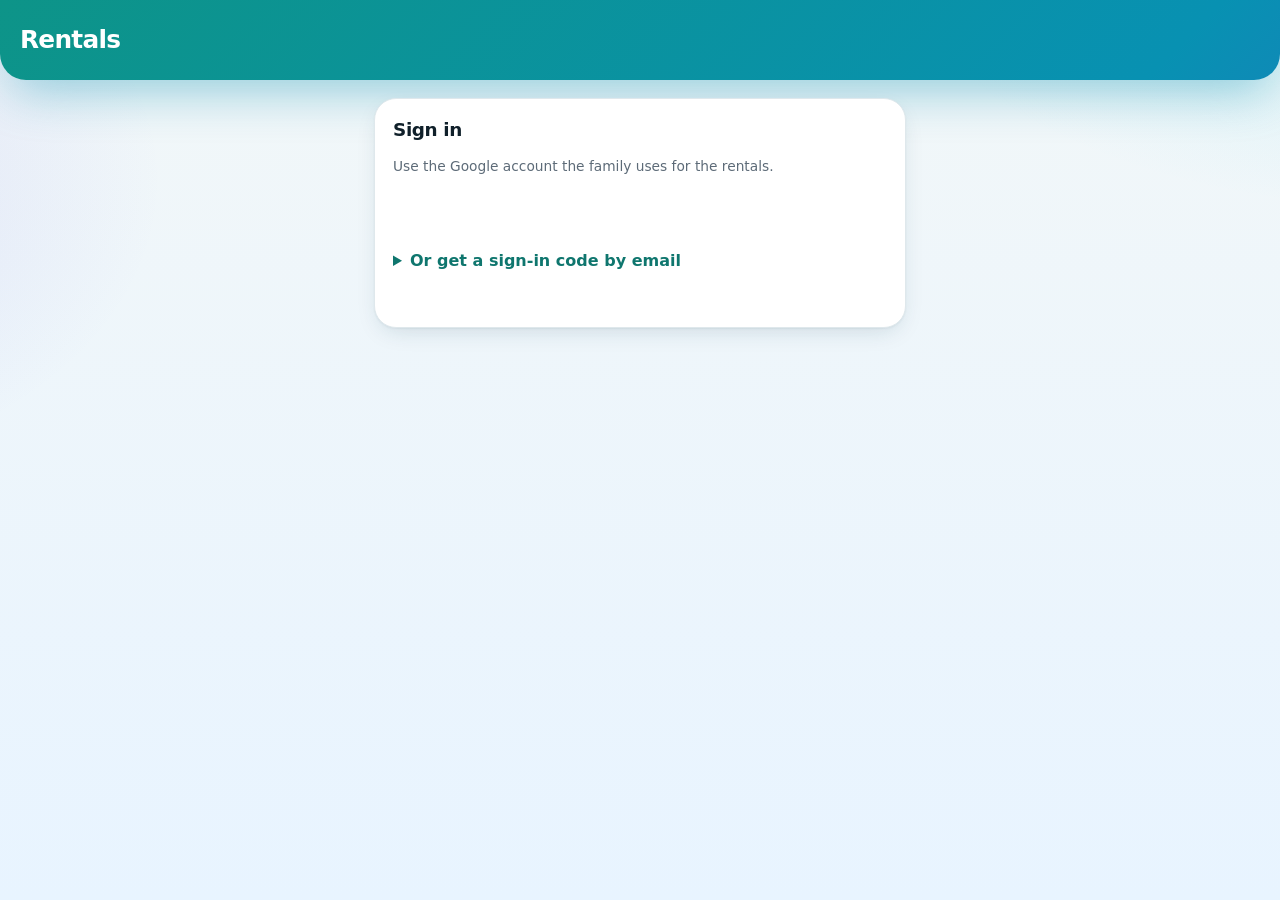
==== fi/index.html @ 1dc8c42e "Setup: menu fixed to the bottom, no Back (header icon), users edited in a pop-up; Tenancies menu spr" ====
<!DOCTYPE html>
<html lang="en" dir="ltr" data-app="fi">
<head>
<meta charset="utf-8">
<meta http-equiv="Content-Security-Policy" content="default-src 'self'; script-src 'self'; style-src 'self' 'unsafe-inline'; img-src 'self' data: blob: https://drive.google.com https://*.googleusercontent.com; connect-src 'self' data: blob: https://script.google.com https://script.googleusercontent.com; frame-src 'self' data: blob:; media-src 'self' data: blob:; worker-src 'self'; base-uri 'none'; form-action 'none'">
<link rel="manifest" href="../manifest.webmanifest"><link rel="apple-touch-icon" href="../icon-180.png">
<meta name="apple-mobile-web-app-status-bar-style" content="black-translucent">
<meta name="viewport" content="width=device-width, initial-scale=1, viewport-fit=cover">
<meta name="color-scheme" content="light dark">
<meta name="apple-mobile-web-app-capable" content="yes">
<meta name="mobile-web-app-capable" content="yes">
<meta name="theme-color" content="#5b21b6">
<title>Flat Inspections</title>
<style>
:root{
  --bg:#f4f2ff;--bg2:#e9f7ff;--surface:#ffffff;--surface-2:#f8f7ff;--text:#14122b;--muted:#6a6788;--line:#e6e3f5;--chip:#f1effa;
  --brand:#6d28d9;--brand-2:#2563eb;--brand-3:#06b6d4;--brand-ink:#ffffff;--brand-soft:#ede9fe;
  --grad:linear-gradient(135deg,#7c3aed 0%,#4f46e5 40%,#0ea5e9 80%,#22d3ee 100%);
  --grad-hot:linear-gradient(135deg,#f43f5e 0%,#f97316 100%);
  --grad-ok:linear-gradient(135deg,#10b981 0%,#22c55e 100%);
  --grad-clean:linear-gradient(135deg,#3b82f6 0%,#06b6d4 100%);
  --grad-miss:linear-gradient(135deg,#f59e0b 0%,#fb923c 100%);
  --grad-na:linear-gradient(135deg,#94a3b8 0%,#64748b 100%);
  --ok:#059669;--ok-soft:#d1fae5;--clean:#2563eb;--clean-soft:#dbeafe;
  --bad:#e11d48;--bad-soft:#ffe4e6;--miss:#d97706;--miss-soft:#fef3c7;
  --overlay:rgba(20,14,50,.55);--radius:20px;
  --shadow:0 1px 2px rgba(49,32,120,.06),0 8px 24px -8px rgba(49,32,120,.18);
  --shadow-lg:0 20px 50px -12px rgba(79,70,229,.45);
  --glow:0 10px 30px -8px rgba(99,102,241,.65);
  --glass:rgba(255,255,255,.72);
}
@media (prefers-color-scheme: dark){
  :root{
    --bg:#0b0a1a;--bg2:#071a24;--surface:#161430;--surface-2:#1d1a3d;--text:#eeeaff;--muted:#a19cc4;--line:#2c2856;--chip:#221f47;
    --brand-soft:#2a2160;--ok:#34d399;--ok-soft:#0d3326;--clean:#60a5fa;--clean-soft:#12264d;
    --bad:#fb7185;--bad-soft:#3e1022;--miss:#fbbf24;--miss-soft:#3a2a08;
    --shadow:0 1px 2px rgba(0,0,0,.4),0 10px 30px -10px rgba(0,0,0,.7);
    --glass:rgba(22,20,48,.72);
  }
}
*{box-sizing:border-box;-webkit-tap-highlight-color:transparent}
html,body{margin:0;color:var(--text);font:16px/1.45 ui-rounded,"SF Pro Rounded",system-ui,-apple-system,"Segoe UI",Roboto,sans-serif;-webkit-text-size-adjust:100%;overscroll-behavior-y:none}  /* no pull-to-refresh: a reload mid-task can lose unsaved work */
body{min-height:100vh;background:
  radial-gradient(900px 500px at 110% -10%,rgba(34,211,238,.18),transparent 60%),
  radial-gradient(700px 500px at -20% 20%,rgba(124,58,237,.16),transparent 60%),
  linear-gradient(180deg,var(--bg),var(--bg2));background-attachment:fixed}
button,input,select,textarea{font:inherit;color:inherit}

/* ---------- Header ---------- */
.bar{position:sticky;inset-block-start:0;z-index:5;display:flex;align-items:center;gap:8px;padding:14px 16px 16px;padding-block-start:max(14px,env(safe-area-inset-top));
  background:var(--grad);background-size:200% 200%;animation:shift 12s ease infinite;color:var(--brand-ink);
  border-end-start-radius:26px;border-end-end-radius:26px;box-shadow:var(--shadow-lg);overflow:hidden}
/* iPhone: Google's page (which hosts the app) makes the status-bar strip white, and iOS softly
   blurs whatever sits just below it. Push the header text below that zone so it stays crisp. */
.ios .bar{padding-block-start:44px}
.bar h1{position:relative;flex:1;margin:0;font-size:1.3rem;font-weight:800;letter-spacing:-.02em;white-space:nowrap;overflow:hidden;text-overflow:ellipsis;text-shadow:0 2px 12px rgba(0,0,0,.2)}
.icon-btn{position:relative;border:0;background:rgba(255,255,255,.2);color:inherit;font-size:1.5rem;line-height:1;width:40px;height:40px;border-radius:14px;cursor:pointer;backdrop-filter:blur(6px);transition:transform .15s}
.icon-btn:active{transform:scale(.9)}
.badge{position:relative;font-size:.72rem;font-weight:700;letter-spacing:.04em;text-transform:uppercase;padding:5px 10px;border-radius:99px;background:rgba(255,255,255,.22);backdrop-filter:blur(6px);display:inline-flex;align-items:center;gap:6px}
.badge::before{content:"";width:8px;height:8px;border-radius:50%;background:#4ade80;box-shadow:0 0 0 3px rgba(74,222,128,.3);animation:pulse 2s infinite}
.badge.off::before{background:#fb7185;box-shadow:0 0 0 3px rgba(251,113,133,.3)}
.amber{display:inline-block;background:#f59e0b;color:#1f1300;font-weight:700;padding:4px 10px;border-radius:10px;margin-block-end:8px}
.banner{margin:12px 12px 0;background:var(--grad-miss);color:#fff;padding:10px 14px;font-size:.85rem;font-weight:600;border-radius:14px;box-shadow:var(--shadow)}
main{max-width:760px;margin:0 auto;padding:14px 14px 120px}
h2{font-size:.78rem;font-weight:800;letter-spacing:.12em;text-transform:uppercase;color:var(--muted);margin:24px 6px 10px}
.muted{color:var(--muted)} .small{font-size:.84rem}

/* ---------- Cards ---------- */
.card{position:relative;background:var(--surface);border:1px solid var(--line);border-radius:var(--radius);padding:16px;margin-block-end:12px;box-shadow:var(--shadow);
  animation:rise .45s cubic-bezier(.2,.8,.2,1) both}
main>.card:nth-child(2),#propList>.card:nth-child(2){animation-delay:.04s}
main>.card:nth-child(3),#propList>.card:nth-child(3){animation-delay:.08s}
main>.card:nth-child(4),#propList>.card:nth-child(4){animation-delay:.12s}
main>.card:nth-child(5),#propList>.card:nth-child(5){animation-delay:.16s}
main>.card:nth-child(n+6),#propList>.card:nth-child(n+6){animation-delay:.2s}
.row{display:flex;align-items:center;gap:12px}
.row.wrap{flex-wrap:wrap}
.grow{flex:1;min-width:0}
.tap{cursor:pointer;transition:transform .18s cubic-bezier(.2,.8,.2,1),box-shadow .18s}
.tap:hover{transform:translateY(-2px);box-shadow:var(--shadow-lg)}
.tap:active{transform:scale(.98)}
.title{font-weight:750;letter-spacing:-.01em;font-size:1.02rem}

/* Hero */
.hero{background:var(--grad);background-size:200% 200%;animation:shift 14s ease infinite, rise .5s both;color:#fff;border:0;overflow:hidden;padding:20px}
.hero::after{content:"";position:absolute;inset:-50% -30% auto auto;width:260px;height:260px;border-radius:50%;background:radial-gradient(circle,rgba(255,255,255,.28),transparent 65%)}
.hero .big{font-size:1.7rem;font-weight:850;letter-spacing:-.03em;line-height:1.1}
.hero .muted,.hero .small{color:rgba(255,255,255,.85)}
.stats{display:grid;grid-template-columns:repeat(3,1fr);gap:10px;margin-block-start:16px;position:relative;z-index:1}
.stat{background:rgba(255,255,255,.16);border:1px solid rgba(255,255,255,.25);border-radius:16px;padding:10px;text-align:center;backdrop-filter:blur(8px)}
.stat b{display:block;font-size:1.5rem;font-weight:850;line-height:1.1}
.stat span{font-size:.7rem;text-transform:uppercase;letter-spacing:.08em;opacity:.9}

/* Icon tiles */
.tile{flex:none;width:48px;height:48px;border-radius:16px;display:grid;place-items:center;font-size:1.4rem;background:var(--grad);color:#fff;box-shadow:var(--glow)}
.tile.t1{background:linear-gradient(135deg,#f43f5e,#f97316)} .tile.t2{background:linear-gradient(135deg,#10b981,#06b6d4)}
.tile.t3{background:linear-gradient(135deg,#8b5cf6,#ec4899)} .tile.t4{background:linear-gradient(135deg,#f59e0b,#ef4444)}
.chev{font-size:1.5rem;color:var(--muted);transition:transform .2s}
.tap:hover .chev{transform:translateX(4px)}

/* Progress ring */
.ring{--p:0;--sz:52px;flex:none;width:var(--sz);height:var(--sz);border-radius:50%;display:grid;place-items:center;
  background:conic-gradient(#7c3aed 0%,#06b6d4 calc(var(--p)*1%),var(--chip) 0);position:relative}
.ring::before{content:"";position:absolute;inset:5px;border-radius:50%;background:var(--surface)}
.ring b{position:relative;font-size:.78rem;font-weight:800}
.ring.full{background:conic-gradient(#10b981 0 100%)}
.ring.xl{--sz:84px}.ring.xl::before{inset:8px;background:rgba(40,20,110,.55)}.ring.xl b{font-size:1.2rem;color:#fff}
.ring.xl{background:conic-gradient(#ffffff 0%,#a5f3fc calc(var(--p)*1%),rgba(255,255,255,.2) 0)}

/* ---------- Buttons ---------- */
.btn{display:inline-flex;align-items:center;justify-content:center;gap:6px;border:1px solid var(--line);background:var(--surface);border-radius:16px;padding:10px 16px;min-height:48px;cursor:pointer;text-decoration:none;color:var(--text);font-weight:650;
  transition:transform .15s cubic-bezier(.2,.8,.2,1),box-shadow .2s,filter .2s;box-shadow:0 1px 2px rgba(0,0,0,.04)}
.btn:hover{filter:brightness(1.04)}
.btn:active{transform:scale(.95)}
.btn.primary{background:var(--grad);background-size:160% 160%;border:0;color:#fff;font-weight:800;box-shadow:var(--glow);letter-spacing:.01em}
.btn.danger{color:var(--bad);border-color:var(--bad-soft);background:var(--bad-soft)}
.btn.block{width:100%}
.btn.sm{min-height:38px;padding:6px 12px;font-size:.88rem;border-radius:12px}
.btn.ghost{background:var(--brand-soft);border-color:transparent;color:var(--brand)}
@media (prefers-color-scheme: dark){ .btn.ghost{color:#c4b5fd} }
.btn:disabled{opacity:.45;box-shadow:none}
.btn.dashed{border:2px dashed var(--line);background:transparent;color:var(--muted)}

/* ---------- Forms ---------- */
label.fld{display:block;margin-block-end:14px}
label.fld span{display:block;font-size:.76rem;font-weight:750;text-transform:uppercase;letter-spacing:.08em;color:var(--muted);margin-block-end:6px}
input[type=text],input[type=search],input[type=password],input[type=number],select,textarea{width:100%;border:2px solid var(--line);background:var(--surface-2);border-radius:14px;padding:11px 14px;min-height:48px;transition:border-color .2s,box-shadow .2s,background .2s;outline:0}
input:focus,select:focus,textarea:focus{border-color:#8b5cf6;background:var(--surface);box-shadow:0 0 0 4px rgba(139,92,246,.2)}
textarea{min-height:80px;resize:vertical}
input[type=search]{padding-inline-start:42px;background-image:radial-gradient(circle at 20px 50%,transparent 6px,var(--muted) 7px,var(--muted) 8.5px,transparent 9.5px);background-repeat:no-repeat}
input[type=checkbox]{accent-color:#7c3aed;width:18px;height:18px;vertical-align:-3px}

/* ---------- Progress & pills ---------- */
.progress{height:10px;background:var(--chip);border-radius:99px;overflow:hidden}
.progress>i{display:block;height:100%;inline-size:0;border-radius:99px;background:linear-gradient(90deg,#7c3aed,#06b6d4,#7c3aed);background-size:200% 100%;animation:flow 2.5s linear infinite;transition:inline-size .6s cubic-bezier(.2,.8,.2,1)}
.hero .progress{background:rgba(255,255,255,.22)}
.hero .progress>i{background:linear-gradient(90deg,#fff,#a5f3fc,#fff);background-size:200% 100%}
.pill{display:inline-flex;align-items:center;gap:4px;font-size:.74rem;font-weight:700;padding:3px 10px;border-radius:99px;background:var(--chip);color:var(--muted);margin-inline-end:6px}
.pill.issue{background:var(--grad-hot);color:#fff}
.pill.done{background:var(--grad-ok);color:#fff}

/* ---------- Status chips ---------- */
.chips{display:grid;grid-template-columns:repeat(5,1fr);gap:6px;margin-block:12px}
.chip{border:2px solid var(--line);background:var(--surface-2);border-radius:14px;padding:8px 2px;min-height:56px;cursor:pointer;font-size:.72rem;font-weight:750;display:flex;flex-direction:column;align-items:center;justify-content:center;gap:2px;
  transition:transform .15s cubic-bezier(.2,.8,.2,1),background .2s,border-color .2s,box-shadow .2s;color:var(--muted)}
.chip i{font-style:normal;font-size:1.2rem;line-height:1}
.chip{text-align:center;line-height:1.1}
/* Tenant / landlord action picker under an issue's note */
.actby{display:grid;grid-template-columns:repeat(3,1fr);gap:6px;margin-block-start:8px}
.actby label{display:flex;flex-direction:column;align-items:center;justify-content:center;gap:2px;line-height:1.15;min-height:48px;padding:6px 4px;border:2px solid var(--line);border-radius:12px;background:var(--surface-2);font-size:.8rem;font-weight:700;color:var(--muted);cursor:pointer;text-align:center}
.actby input{position:absolute;opacity:0;pointer-events:none}
.actby label:has(input:checked){border-color:transparent;background:var(--brand,#7c3aed);color:#fff}
.actby label:has(input:focus-visible){outline:2px solid var(--brand,#7c3aed);outline-offset:2px}
.actby-need{font-size:.75rem;color:var(--miss);margin-block-start:6px}
.chip:active{transform:scale(.9)}
.chip.on{color:#fff;border-color:transparent;animation:pop .35s cubic-bezier(.2,1.6,.4,1)}
.chip.on[data-s=ok]{background:var(--grad-ok);box-shadow:0 8px 20px -6px rgba(16,185,129,.7)}
.chip.on[data-s=clean]{background:var(--grad-clean);box-shadow:0 8px 20px -6px rgba(59,130,246,.7)}
.chip.on[data-s=damaged]{background:var(--grad-hot);box-shadow:0 8px 20px -6px rgba(244,63,94,.7)}
.chip.on[data-s=missing]{background:var(--grad-miss);box-shadow:0 8px 20px -6px rgba(245,158,11,.7)}
.chip.on[data-s=na]{background:var(--grad-na)}
.item{overflow:hidden}
/* "Last time" hint from the previous inspection — deliberately quiet */
.prior{margin-block:8px 2px;padding:7px 10px;border-radius:10px;background:var(--chip);color:var(--muted);font-size:.8rem;line-height:1.4;border-inline-start:3px solid var(--line)}
.prior b{color:var(--text);font-weight:700}
.prior .pst{font-weight:700}
.prior[data-ps=clean]{border-inline-start-color:var(--clean)} .prior[data-ps=clean] .pst{color:var(--clean)}
.prior[data-ps=damaged]{border-inline-start-color:var(--bad)} .prior[data-ps=damaged] .pst{color:var(--bad)}
.prior[data-ps=missing]{border-inline-start-color:var(--miss)} .prior[data-ps=missing] .pst{color:var(--miss)}
.prior a{color:inherit;font-weight:700;text-decoration:none;white-space:nowrap}
.prior .acts{display:flex;gap:6px;margin-block-start:6px;flex-wrap:wrap}
.prior .acts button{border:1px solid var(--line);background:var(--surface);border-radius:99px;padding:3px 10px;font-size:.76rem;font-weight:700;cursor:pointer;color:var(--text)}
.prior .acts button:active{transform:scale(.95)}
.trash{flex:none;border:0;background:transparent;font-size:1.05rem;line-height:1;width:34px;height:34px;margin:-6px -6px 0 0;border-radius:10px;cursor:pointer;opacity:.55;transition:opacity .15s,background .15s,transform .15s}
.trash:hover,.trash:focus-visible{opacity:1;background:var(--bad-soft)}
.trash:active{transform:scale(.9)}
.trash.pencil{margin-inline-end:2px}
.trash.pencil:hover,.trash.pencil:focus-visible{background:var(--brand-soft)}
.pill.prior-pill{background:transparent;border:1px dashed var(--line)}
.item::before{content:"";position:absolute;inset-block:0;inset-inline-start:0;width:6px;background:var(--line);transition:background .3s}
.item.issue::before{background:var(--grad-hot)}
.item.okay::before{background:var(--grad-ok)}
.item.issue{box-shadow:0 10px 30px -12px rgba(244,63,94,.45)}

/* ---------- Photos ---------- */
.thumbs{display:flex;flex-wrap:wrap;gap:10px;margin-block-start:10px}
.thumb{position:relative;width:84px;height:84px;border-radius:16px;overflow:hidden;background:var(--chip);box-shadow:var(--shadow);animation:pop .35s cubic-bezier(.2,1.4,.4,1)}
.thumb img{width:100%;height:100%;object-fit:cover;display:block;cursor:zoom-in;transition:transform .3s}
.thumb:hover img{transform:scale(1.08)}
.thumb button{position:absolute;inset-block-start:4px;inset-inline-end:4px;border:0;border-radius:99px;width:26px;height:26px;background:rgba(225,29,72,.9);color:#fff;cursor:pointer;line-height:1;font-weight:800}
.thumb .up{position:absolute;inset-block-end:4px;inset-inline-start:4px;font-size:.62rem;font-weight:700;background:rgba(0,0,0,.55);color:#fff;border-radius:8px;padding:1px 6px;backdrop-filter:blur(4px)}
.stamp{font-size:.74rem;color:var(--muted);margin-block-start:8px;display:inline-flex;gap:6px;align-items:center;background:var(--chip);padding:3px 10px;border-radius:99px}

/* ---------- Footer / overlays ---------- */
.footer{position:fixed;inset-inline:0;inset-block-end:0;padding:12px 14px;padding-block-end:max(12px,env(safe-area-inset-bottom));z-index:4;
  background:var(--glass);backdrop-filter:blur(18px) saturate(1.6);-webkit-backdrop-filter:blur(18px) saturate(1.6);border-block-start:1px solid var(--line);animation:slideup .35s cubic-bezier(.2,.8,.2,1)}
.footer .in{max-width:760px;margin:0 auto;display:flex;gap:8px}
.footer .btn{flex:1}
#toast{position:fixed;inset-inline:0;inset-block-end:100px;display:flex;justify-content:center;pointer-events:none;z-index:50}
#toast span{background:var(--grad);color:#fff;font-weight:700;padding:12px 20px;border-radius:99px;max-width:90%;box-shadow:var(--shadow-lg);animation:toastin .4s cubic-bezier(.2,1.4,.4,1)}
.modal{position:fixed;inset:0;background:var(--overlay);backdrop-filter:blur(6px);display:flex;align-items:center;justify-content:center;padding:16px;z-index:30;animation:fade .2s}
.modal.tallm{align-items:flex-start;overflow-y:auto;-webkit-overflow-scrolling:touch;padding-block:max(16px,env(safe-area-inset-top)) max(16px,env(safe-area-inset-bottom))}
.modal .box.tall{max-width:560px}
.epv iframe{display:block;width:100%;border:0;border-radius:14px;background:#f4f2ff;min-height:200px}
.modal .box{background:var(--surface);border-radius:24px;padding:20px;width:100%;max-width:420px;box-shadow:var(--shadow-lg);animation:pop .3s cubic-bezier(.2,1.4,.4,1);font-weight:600}
.viewer{position:fixed;inset:0;background:rgba(5,3,20,.94);display:flex;align-items:center;justify-content:center;z-index:40;animation:fade .2s}
.viewer img{max-width:100%;max-height:100%;border-radius:12px;animation:pop .3s}
.list-issue{padding:12px 4px;border-block-end:1px solid var(--line)}
.list-issue:last-child{border-block-end:0}
.sep{height:1px;background:var(--line);margin-block:14px}
.hidden{display:none!important}
.spin{display:inline-block;width:22px;height:22px;border-radius:50%;background:conic-gradient(#7c3aed,#06b6d4,transparent 70%);-webkit-mask:radial-gradient(circle,transparent 6px,#000 7px);mask:radial-gradient(circle,transparent 6px,#000 7px);animation:sp .8s linear infinite}
.editor-area{border:2px dashed var(--line);border-radius:18px;padding:12px;margin-block-end:12px;background:var(--surface);animation:rise .35s both}
.success{text-align:center;padding:28px 18px}
.success .boom{font-size:4rem;line-height:1;animation:boom .8s cubic-bezier(.2,1.6,.4,1) both;display:inline-block}
.success .big{font-size:1.6rem;font-weight:850;letter-spacing:-.02em;margin-block-start:10px;background:var(--grad);-webkit-background-clip:text;background-clip:text;color:transparent}
.confetti{position:fixed;inset:0;pointer-events:none;z-index:60;overflow:hidden}
.confetti i{position:absolute;inset-block-start:-20px;width:10px;height:16px;border-radius:3px;animation:fall 2.8s cubic-bezier(.3,.6,.4,1) forwards}

/* ---------- Motion ---------- */
@keyframes rise{from{opacity:0;transform:translateY(14px)}to{opacity:1;transform:none}}
@keyframes pop{0%{transform:scale(.8)}60%{transform:scale(1.08)}100%{transform:scale(1)}}
@keyframes boom{0%{transform:scale(0) rotate(-30deg)}100%{transform:scale(1) rotate(0)}}
@keyframes shift{0%,100%{background-position:0% 50%}50%{background-position:100% 50%}}
@keyframes flow{to{background-position:-200% 0}}
@keyframes pulse{0%,100%{opacity:1}50%{opacity:.4}}
@keyframes sp{to{transform:rotate(360deg)}}
@keyframes fade{from{opacity:0}}
@keyframes slideup{from{transform:translateY(100%)}}
@keyframes toastin{from{opacity:0;transform:translateY(20px) scale(.9)}}
@keyframes fall{to{transform:translate3d(var(--dx),110vh,0) rotate(var(--rot));opacity:.9}}
@media (prefers-reduced-motion: reduce){ *,*::before,*::after{animation:none!important;transition:none!important} }
/* bottom tabs (1.18.0) */
.tabbar{display:grid;grid-template-columns:repeat(4,1fr);gap:2px;width:100%}
.tabbar button{position:relative;border:0;background:transparent;border-radius:16px;min-height:56px;padding:6px 4px;display:flex;flex-direction:column;align-items:center;justify-content:center;gap:2px;font-size:.72rem;font-weight:750;color:var(--muted);cursor:pointer;min-width:0}
.tabbar button .ic{font-size:1.35rem;line-height:1}
.tabbar button.on{background:var(--brand-soft);color:var(--brand)}
@media (prefers-color-scheme: dark){ .tabbar button.on{color:#c4b5fd} }
.tabbar button .n{position:absolute;inset-block-start:4px;inset-inline-end:calc(50% - 26px);min-width:18px;height:18px;border-radius:9px;padding:0 5px;background:var(--bad);color:#fff;font-size:.68rem;font-weight:800;display:grid;place-items:center}
.ro-badge{display:inline-block;font-size:.72rem;font-weight:800;letter-spacing:.02em;padding:3px 9px;border-radius:99px;background:var(--chip);color:var(--muted)}
.ro-item{padding:10px 0;border-block-start:1px solid var(--line)}.ro-item:first-child{border-block-start:0}
.ro-thumbs{display:flex;flex-wrap:wrap;gap:6px;margin-block-start:6px}.ro-thumbs img{width:72px;height:72px;object-fit:cover;border-radius:10px;background:var(--chip)}
</style>
<style>/* Rentals app: header under the see-through status bar; its content starts 20px lower, below the band iOS softens under the status bar */ .bar{padding-block-start:max(14px,calc(env(safe-area-inset-top) + 20px))}</style>
</head>
<body>
<header class="bar">
  <button id="backBtn" class="icon-btn hidden" type="button" aria-label="Back">‹</button>
  <h1 id="title">Flat Inspections</h1>
  <span id="netBadge" class="badge">Online</span>
</header>
<div id="storeBanner" class="banner hidden" style="background:var(--grad-bad,#b91c1c)">⚠ This phone isn’t letting the app save your work on the device (private browsing, or storage is full or blocked). While you have signal your checklist is backed up online and photos upload straight away, so keep signal on and submit before closing the app.</div>
<div id="moveBanner" class="banner hidden" style="background:#0f766e"></div>
<div id="demoBanner" class="banner hidden">Demo mode — not connected to Google yet. Everything stays on this device. Admin PIN is 1234.</div>
<main id="app"><div class="card row"><span class="spin"></span><span class="title">Loading…</span></div></main>
<div id="footer" class="footer hidden"><div class="in" id="footerIn"></div></div>
<div id="toast"></div>
<input type="file" id="camInput" accept="image/*" capture="environment" class="hidden">
<input type="file" id="galInput" accept="image/*" multiple class="hidden">

<script src="../config.js?v=2026.10.17-5d684ec"></script>
<script src="../api.js?v=2026.10.17-5d684ec"></script>
<script src="../push.js?v=2026.10.17-5d684ec"></script>
<script src="app.js?v=2026.10.17-5d684ec"></script>
</body>
</html>
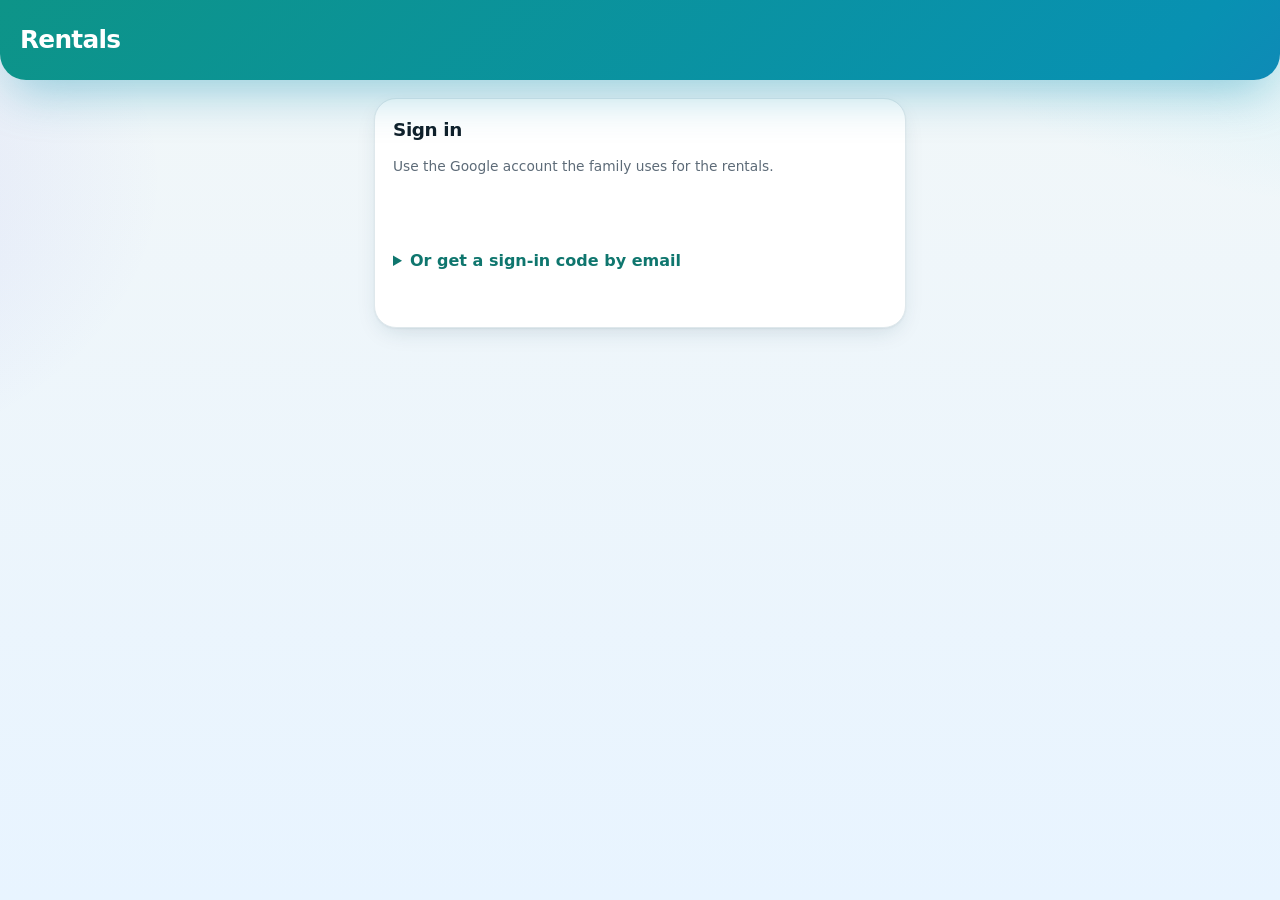
==== commit 13de582d: "Home and Setup: the header stays put and the page scrolls under it Co-Authored-By: Claude Opus 5.5 <" ====
--- a/fi/index.html
+++ b/fi/index.html
@@ -258,9 +258,9 @@
 <input type="file" id="camInput" accept="image/*" capture="environment" class="hidden">
 <input type="file" id="galInput" accept="image/*" multiple class="hidden">
 
-<script src="../config.js?v=2026.10.17-5d684ec"></script>
-<script src="../api.js?v=2026.10.17-5d684ec"></script>
-<script src="../push.js?v=2026.10.17-5d684ec"></script>
-<script src="app.js?v=2026.10.17-5d684ec"></script>
+<script src="../config.js?v=2026.10.17-2d4e76d"></script>
+<script src="../api.js?v=2026.10.17-2d4e76d"></script>
+<script src="../push.js?v=2026.10.17-2d4e76d"></script>
+<script src="app.js?v=2026.10.17-2d4e76d"></script>
 </body>
 </html>
